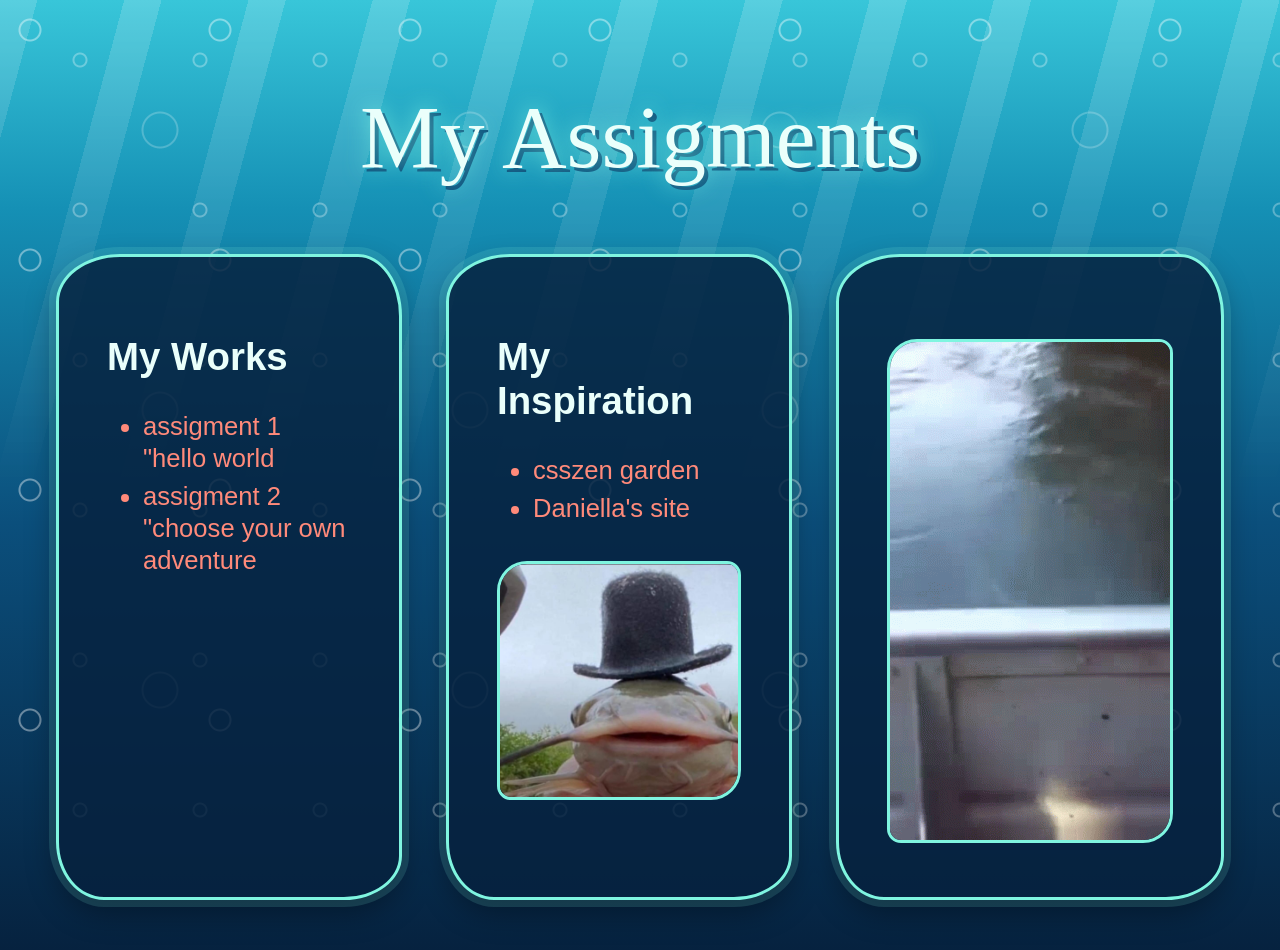
==== porfolio/mainsite.html @ 29cdcd39 "Add files via upload" ====
<html>
<head>
  <link rel="stylesheet" type="text/css" href="seastyle.css">
<title>MyAssigments</title>
</head>
<body>
  
<h1 class="page-title">My Assigments</h1>

<main class="columns-container">
<section class="column">
<div>
<h1>My Works</h1>
  <ul>
  <li> <a href="Hello World.html">assigment 1 "hello world</a></li>
  <li><a href="choose your own adventure.html"> assigment 2 "choose your own adventure</a></li>
  </ul>
</div>
  </section>

<section class="column">
<div>
<h1>My Inspiration</h1>
  <ul>
    <li> <a href="https://csszengarden.com/">csszen garden</a></li>
    <li> <a href="https://danielam-media.github.io/twist/"> Daniella's site</li>
  </ul>
  <img src="catfish.jpg">
</div>
</section>

<section class="column">
<div>
 
  <div class="border-demo">

  </div>
  <img src="fish.gif">
</div>
  </section>
  
</main>
  
</body>
</html>
---- porfolio/seastyle.css ----
:root {
  --surface:  #38c6d9;   /* sunlit water at the top */
  --lagoon:   #1590b5;
  --deep:     #0b4f7c;
  --abyss:    #06223f;   /* bottom of the ocean, card fill */
  --foam:     #eafffb;   /* body text, title */
  --seafoam:  #7ff5e0;   /* headings, borders */
  --coral:    #ff8a7a;   /* links, bullets */
  --brass:    #b98a3e;   /* porthole ring */
  --sand:     #e9c98a;   /* seabed */
}

* {
  box-sizing: border-box;
}

html {
  min-height: 100%;
}

/* ---------- Page: water getting darker as you go down ---------- */
body {
  margin: 0;
  min-height: 100vh;
  font-family: "Fredoka", "Arial Hebrew", Arial, sans-serif;
  font-size: 1.6rem;
  color: var(--foam);
  background-color: var(--abyss);
  background-image: linear-gradient(180deg,
    var(--surface) 0%,
    var(--lagoon) 22%,
    var(--deep) 55%,
    var(--abyss) 100%);
}

/* sunlight rays that fade out below the header */
body::before {
  content: "";
  position: fixed;
  inset: 0;
  z-index: -1;
  pointer-events: none;
  background-image: repeating-linear-gradient(105deg,
    rgba(255, 255, 255, 0.16) 0 36px,
    transparent 36px 120px);
  -webkit-mask-image: linear-gradient(180deg, #000 0%, transparent 55%);
  mask-image: linear-gradient(180deg, #000 0%, transparent 55%);
}

/* bubbles, fixed so they stay put while the page scrolls */
body::after {
  content: "";
  position: fixed;
  inset: 0;
  z-index: -1;
  pointer-events: none;
  background-image:
    radial-gradient(circle at 30px 30px, transparent 0 9px, rgba(255, 255, 255, 0.4) 10px 11px, transparent 12px),
    radial-gradient(circle at 20px 20px, transparent 0 5px, rgba(255, 255, 255, 0.3) 6px 7px, transparent 8px),
    radial-gradient(circle at 40px 40px, transparent 0 16px, rgba(255, 255, 255, 0.22) 17px 18px, transparent 19px);
  background-size: 190px 230px, 120px 150px, 310px 280px;
  background-position: 0 0, 60px 40px, 120px 90px;
}

/* ---------- Header: title floating in the water ---------- */
.page-title {
  margin: 0;
  padding: 90px 20px 50px;
  text-align: center;
  font-family: "Bubblegum Sans", "Fredoka", cursive;
  font-weight: 400;
  font-size: 5.6rem;
  line-height: 1.05;
  color: var(--foam);
  text-shadow:
    0 0 22px rgba(127, 245, 224, 0.85),
    4px 4px 0 var(--deep);
}

/* ---------- Equal-width blobby cards ---------- */
.columns-container {
  display: flex;
  align-items: stretch;
  gap: 44px;
  padding: 20px 56px 50px;
}

.column {
  flex: 1 1 0;               /* both columns exactly the same width */
  min-width: 0;
  min-height: 560px;
  padding: 46px 48px 54px;
  background: rgba(6, 34, 63, 0.86);
  border: 3px solid var(--seafoam);
  border-radius: 64px 44px 58px 48px / 48px 62px 44px 58px;   /* pebble / shell shape */
  box-shadow:
    0 0 0 7px rgba(127, 245, 224, 0.14),
    0 12px 30px rgba(0, 0, 0, 0.35);
}

/* ---------- Card headings ---------- */
.column h2 {
  margin: 6px 0 32px;
  text-align: center;
  font-family: "Bubblegum Sans", "Fredoka", cursive;
  font-weight: 400;
  font-size: 3.2rem;
  line-height: 1.15;
  color: var(--seafoam);
  text-decoration: underline wavy var(--coral) 3px;
  text-underline-offset: 11px;
}

/* ---------- Lists + links ---------- */
.column ul {
  margin: 0;
  padding-left: 36px;
  line-height: 1.25;
}

.column li {
  margin-bottom: 6px;
}

.column li::marker {
  color: var(--coral);
}

a {
  color: var(--coral);
  font-weight: 500;
  text-decoration: none;
}

a:hover,
a:focus-visible {
  text-decoration: underline wavy;
  text-underline-offset: 5px;
}

a:focus-visible {
  outline: 3px solid var(--seafoam);
  outline-offset: 3px;
  border-radius: 6px;
}

/* ---------- Image stays inside its card ---------- */
.column img {
  display: block;
  width: 100%;
  max-width: 100%;
  height: auto;
  margin: 36px 0 0;
  border: 3px solid var(--seafoam);
  border-radius: 30px 14px 30px 14px;
}

/* ---------- Third card: just the fish gif ---------- */
.column.gif-card {
  display: flex;
  align-items: center;
  justify-content: center;
  min-height: 0;
  padding: 24px;
}

.column.gif-card img {
  width: auto;               /* keep the gif at its own size so it stays sharp */
  max-width: 100%;
  margin: 0;
  border: none;
  border-radius: 40px 28px 40px 28px;
}

/* ---------- Seabed with the porthole photo (bottom right) ---------- */
.photo-corner {
  display: flex;
  justify-content: flex-end;
  margin-top: 30px;
  padding: 80px 90px 44px;
  background: linear-gradient(180deg, #f1d79f 0%, var(--sand) 40%, #c9a15f 100%);
  border-radius: 50% 50% 0 0 / 60px 60px 0 0;   /* rounded sand dune on top */
}

.porthole {
  width: 250px;
  margin: 0;
  text-align: center;
}

.porthole img {
  display: block;
  width: 100%;
  aspect-ratio: 1 / 1;
  object-fit: cover;          /* crops your photo to fit the circle */
  border-radius: 50%;
  border: 16px solid var(--brass);
  background: var(--deep);    /* shows if the photo is missing */
  color: var(--foam);
  font-size: 1.2rem;
  box-shadow:
    0 0 0 4px #7a5a22,                 /* outer rim */
    inset 0 0 0 3px #7a5a22,           /* inner rim */
    inset 0 6px 18px rgba(0, 0, 0, 0.45),
    8px 12px 0 rgba(90, 60, 20, 0.35); /* shadow on the sand */
}

.porthole figcaption {
  margin-top: 22px;
  font-family: "Bubblegum Sans", "Fredoka", cursive;
  font-size: 1.6rem;
  color: #5b3d12;
}

/* ---------- Small screens: stack the cards ---------- */
@media (max-width: 900px) {
  body {
    font-size: 1.3rem;
  }

  .page-title {
    padding: 60px 16px 30px;
    font-size: 3.4rem;
  }

  .columns-container {
    flex-direction: column;
    padding: 16px 18px 30px;
  }

  .column {
    min-height: 0;
    padding: 30px 26px 38px;
  }

  .photo-corner {
    justify-content: center;
    padding: 70px 20px 36px;
  }
}

/* ---------- Custom fish cursor ---------- */
/* fish-cursor.png must be in the same folder as this CSS file.
   "0 27" is the click point: the fish's nose. */
html, body {
  cursor: url("fish-cursor.png") 0 27, auto;
}

a, button {
  cursor: url("fish-cursor.png") 0 27, pointer;
}
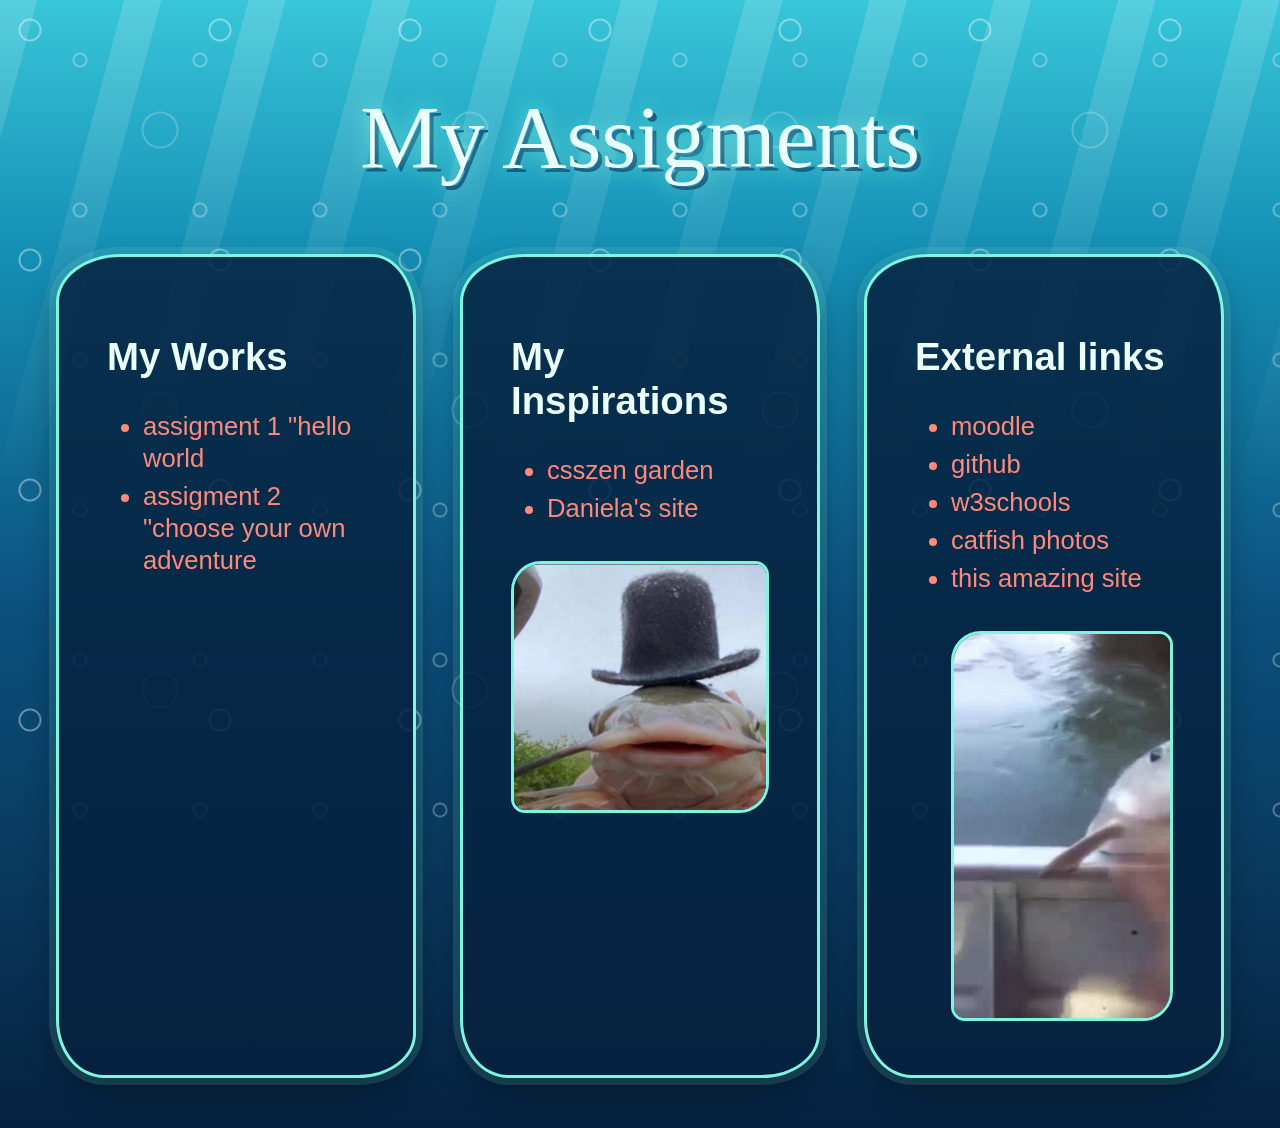
==== commit e9ba6ac4: "Add files via upload" ====
--- a/porfolio/mainsite.html
+++ b/porfolio/mainsite.html
@@ -20,18 +20,25 @@
 
 <section class="column">
 <div>
-<h1>My Inspiration</h1>
+<h1>My Inspirations</h1>
   <ul>
-    <li> <a href="https://csszengarden.com/">csszen garden</a></li>
-    <li> <a href="https://danielam-media.github.io/twist/"> Daniella's site</li>
+  <li> <a href="https://csszengarden.com/">csszen garden</a></li>
+  <li> <a href="https://danielam-media.github.io/twist/"> Daniela's site </a></li>
   </ul>
   <img src="catfish.jpg">
 </div>
+
 </section>
-
 <section class="column">
 <div>
- 
+ <h1> External links</h1>
+ <ul>
+  <li> <a href="https://moodle.tau.ac.il/course/view.php?id=851830601"> moodle </a></li>
+  <li> <a href="https://github.com/"> github</a></li>
+  <li> <a href="https://www.w3schools.com/"> w3schools</a></li>
+  <li> <a href="https://www.google.com/search?sca_esv=bc71facdedcd060c&rlz=1C1KNTJ_enIL1075IL1082&sxsrf=AKL5yDjtFhyUWfADAgR2dHlPyMb_pv-y4A:1795452545062&udm=2&fbs=[base64]&q=catfish&sa=X&ved=2ahUKEwiQ46L5xZ6YAxWrk_0HHX9yHdMQtKgLegQIGBAB&biw=1707&bih=791&dpr=1.5"> catfish photos</a></li>
+  <li> <a href="mainsite.html"> this amazing site</a></li>
+
   <div class="border-demo">
 
   </div>
--- a/porfolio/seastyle.css
+++ b/porfolio/seastyle.css
@@ -1,14 +1,14 @@
 
 :root {
-  --surface:  #38c6d9;   /* sunlit water at the top */
+  --surface:  #38c6d9;   
   --lagoon:   #1590b5;
   --deep:     #0b4f7c;
-  --abyss:    #06223f;   /* bottom of the ocean, card fill */
-  --foam:     #eafffb;   /* body text, title */
-  --seafoam:  #7ff5e0;   /* headings, borders */
-  --coral:    #ff8a7a;   /* links, bullets */
-  --brass:    #b98a3e;   /* porthole ring */
-  --sand:     #e9c98a;   /* seabed */
+  --abyss:    #06223f;   
+  --foam:     #eafffb;   
+  --seafoam:  #7ff5e0;   
+  --coral:    #ff8a7a;   
+  --brass:    #b98a3e;   
+  --sand:     #e9c98a;   
 }
 
 * {
@@ -19,7 +19,7 @@
   min-height: 100%;
 }
 
-/* ---------- Page: water getting darker as you go down ---------- */
+
 body {
   margin: 0;
   min-height: 100vh;
@@ -34,7 +34,7 @@
     var(--abyss) 100%);
 }
 
-/* sunlight rays that fade out below the header */
+
 body::before {
   content: "";
   position: fixed;
@@ -48,7 +48,7 @@
   mask-image: linear-gradient(180deg, #000 0%, transparent 55%);
 }
 
-/* bubbles, fixed so they stay put while the page scrolls */
+
 body::after {
   content: "";
   position: fixed;
@@ -63,7 +63,7 @@
   background-position: 0 0, 60px 40px, 120px 90px;
 }
 
-/* ---------- Header: title floating in the water ---------- */
+
 .page-title {
   margin: 0;
   padding: 90px 20px 50px;
@@ -78,7 +78,7 @@
     4px 4px 0 var(--deep);
 }
 
-/* ---------- Equal-width blobby cards ---------- */
+
 .columns-container {
   display: flex;
   align-items: stretch;
@@ -87,7 +87,7 @@
 }
 
 .column {
-  flex: 1 1 0;               /* both columns exactly the same width */
+  flex: 1 1 0;               
   min-width: 0;
   min-height: 560px;
   padding: 46px 48px 54px;
@@ -99,7 +99,7 @@
     0 12px 30px rgba(0, 0, 0, 0.35);
 }
 
-/* ---------- Card headings ---------- */
+
 .column h2 {
   margin: 6px 0 32px;
   text-align: center;
@@ -112,7 +112,7 @@
   text-underline-offset: 11px;
 }
 
-/* ---------- Lists + links ---------- */
+
 .column ul {
   margin: 0;
   padding-left: 36px;
@@ -145,7 +145,7 @@
   border-radius: 6px;
 }
 
-/* ---------- Image stays inside its card ---------- */
+
 .column img {
   display: block;
   width: 100%;
@@ -155,8 +155,6 @@
   border: 3px solid var(--seafoam);
   border-radius: 30px 14px 30px 14px;
 }
-
-/* ---------- Third card: just the fish gif ---------- */
 .column.gif-card {
   display: flex;
   align-items: center;
@@ -166,14 +164,14 @@
 }
 
 .column.gif-card img {
-  width: auto;               /* keep the gif at its own size so it stays sharp */
+  width: auto;               
   max-width: 100%;
   margin: 0;
   border: none;
   border-radius: 40px 28px 40px 28px;
 }
 
-/* ---------- Seabed with the porthole photo (bottom right) ---------- */
+
 .photo-corner {
   display: flex;
   justify-content: flex-end;
@@ -193,17 +191,17 @@
   display: block;
   width: 100%;
   aspect-ratio: 1 / 1;
-  object-fit: cover;          /* crops your photo to fit the circle */
+  object-fit: cover;          
   border-radius: 50%;
   border: 16px solid var(--brass);
-  background: var(--deep);    /* shows if the photo is missing */
+  background: var(--deep);   
   color: var(--foam);
   font-size: 1.2rem;
   box-shadow:
-    0 0 0 4px #7a5a22,                 /* outer rim */
-    inset 0 0 0 3px #7a5a22,           /* inner rim */
+    0 0 0 4px #7a5a22,                 
+    inset 0 0 0 3px #7a5a22,           
     inset 0 6px 18px rgba(0, 0, 0, 0.45),
-    8px 12px 0 rgba(90, 60, 20, 0.35); /* shadow on the sand */
+    8px 12px 0 rgba(90, 60, 20, 0.35); 
 }
 
 .porthole figcaption {
@@ -213,7 +211,6 @@
   color: #5b3d12;
 }
 
-/* ---------- Small screens: stack the cards ---------- */
 @media (max-width: 900px) {
   body {
     font-size: 1.3rem;
@@ -240,9 +237,6 @@
   }
 }
 
-/* ---------- Custom fish cursor ---------- */
-/* fish-cursor.png must be in the same folder as this CSS file.
-   "0 27" is the click point: the fish's nose. */
 html, body {
   cursor: url("fish-cursor.png") 0 27, auto;
 }
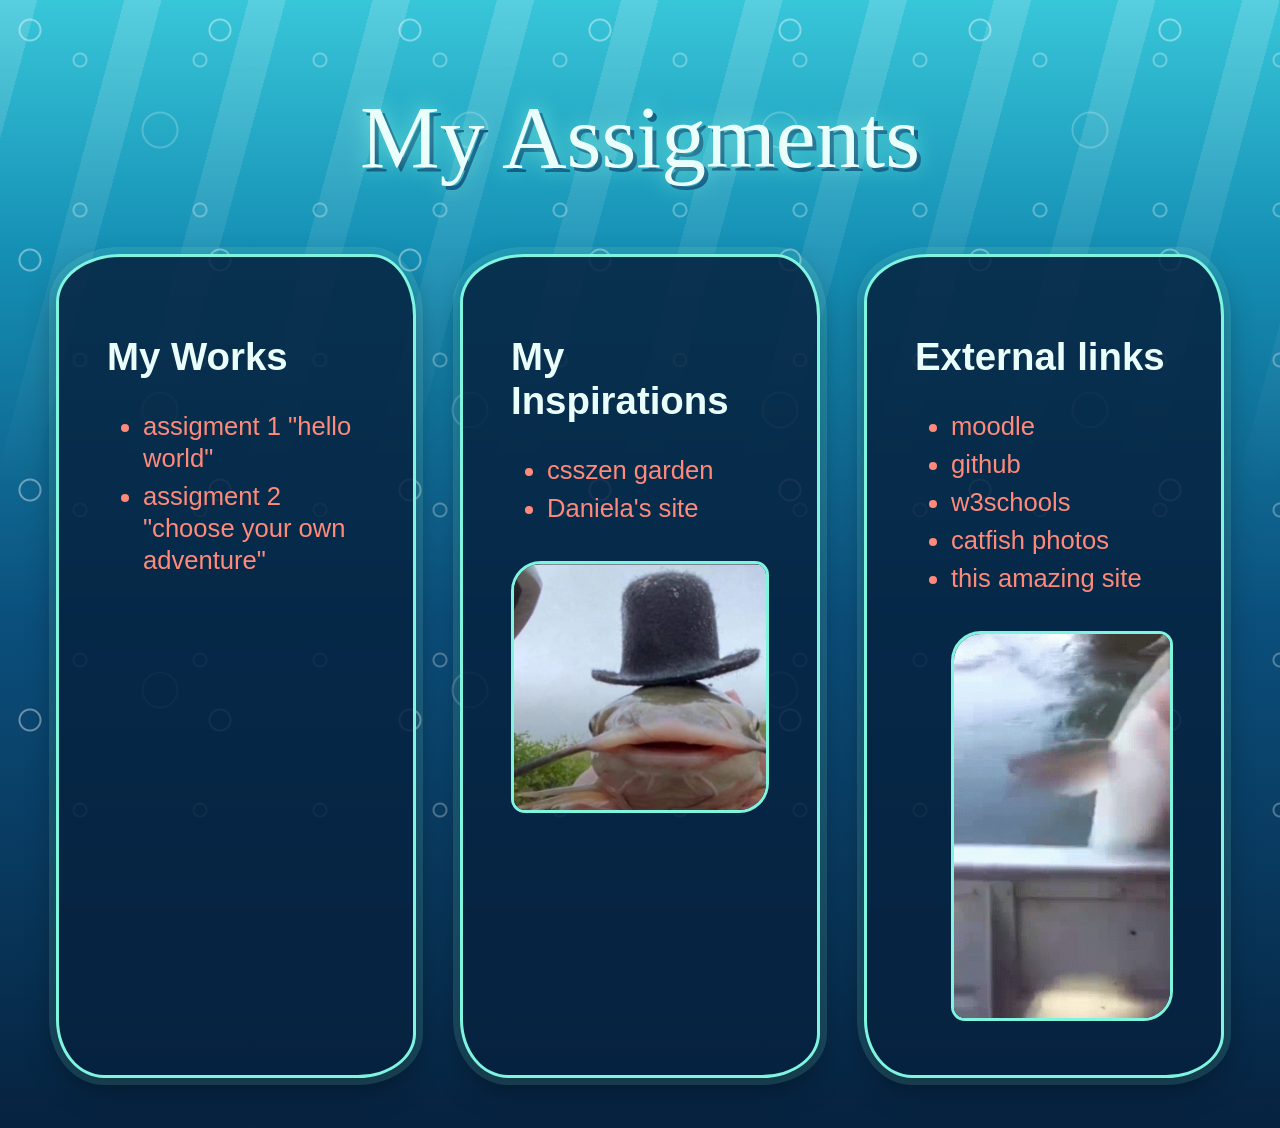
==== commit ce3fc670: "Add files via upload" ====
--- a/porfolio/mainsite.html
+++ b/porfolio/mainsite.html
@@ -12,8 +12,8 @@
 <div>
 <h1>My Works</h1>
   <ul>
-  <li> <a href="Hello World.html">assigment 1 "hello world</a></li>
-  <li><a href="choose your own adventure.html"> assigment 2 "choose your own adventure</a></li>
+  <li> <a href="https://royelnir-commits.github.io/twist/hello-world/">assigment 1 "hello world"</a></li>
+  <li><a href="https://royelnir-commits.github.io/twist/Twist2/index.html"> assigment 2 "choose your own adventure"</a></li>
   </ul>
 </div>
   </section>
